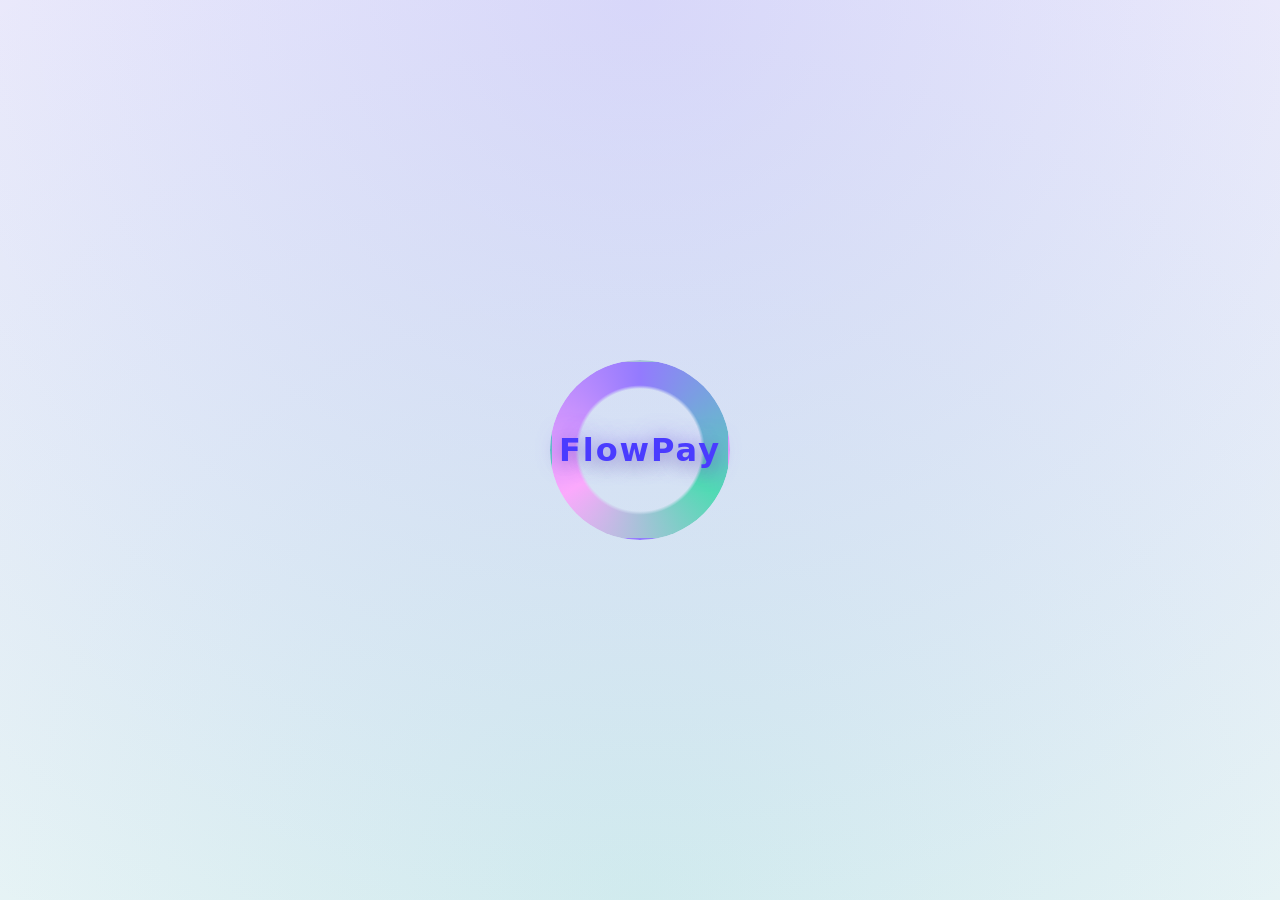
==== FlowPayAPP/index.html @ 6cb15869 "Initial FlowPay app" ====
<!DOCTYPE html>
<html lang="en">
<head>
  <meta charset="UTF-8" />
  <meta http-equiv="X-UA-Compatible" content="IE=edge" />
  <meta name="viewport" content="width=device-width, initial-scale=1.0" />
  <title>FlowPay</title>
  <link rel="stylesheet" href="styles.css" />
</head>
<body>
  <!-- Splash screen -->
  <div id="splash">
    <div class="splash-logo-wrap">
      <div class="splash-orbit"></div>
      <div class="splash-logo-text">FlowPay</div>
    </div>
  </div>

  <!-- Mobile sidebar toggle -->
  <button class="mobile-sidebar-toggle" id="mobile-sidebar-toggle" aria-label="Toggle menu">FP</button>

  <div class="app-container">
    <!-- Sidebar Navigation -->
    <aside class="sidebar">
      <div class="logo">
        <img src="./assets/flowpay-logo-pill.png" alt="FlowPay" class="logo-image">
      </div>
      <nav class="nav-menu">
        <button class="nav-item active" data-section="dashboard">Dashboard</button>
        <button class="nav-item" data-section="history">History</button>
        <button class="nav-item" data-section="plan">Plan</button>
        <button class="nav-item" data-section="settings">Settings</button>
        <button class="nav-item" data-section="savings">Savings</button>
      </nav>
    </aside>

    <!-- Main Content Area -->
    <main class="content">
      <!-- Dashboard Section -->
      <section id="dashboard" class="section active">
        <div class="dashboard-header">
          <div class="today-date" id="current-date"></div>
          <!-- Removed top overall progress bar per updated design -->
        </div>

        <div class="main-salary-card card">
          <div class="salary-info">
            <div class="salary-label">Total salary</div>
            <div class="salary-value" id="total-salary">$0.00</div>
            <!-- Added label for VND conversion in muted color -->
            <div class="salary-vnd" id="total-salary-vnd"></div>
          </div>
          <!-- Controls: plan progress indicator and deposit button -->
          <div class="salary-controls">
            <div class="progress-circle" id="plan-progress-circle">
              <span id="plan-progress-circle-label"></span>
            </div>
            <button class="btn gradient-btn deposit-open" id="open-deposit-modal">
              + Deposit
            </button>
          </div>
        </div>

        <div class="summary-cards">
          <div class="summary-card card" id="base-salary-card">
            <div class="summary-title">Ставка</div>
            <div class="summary-value" id="base-salary-value">$0.00</div>
          </div>
          <div class="summary-card card" id="commission-card">
            <div class="summary-title">Зарплата с %</div>
            <div class="summary-value" id="commission-value">$0.00</div>
          </div>
          <div class="summary-card card" id="active-plan-card">
            <div class="summary-title">Активный план</div>
            <div class="summary-value" id="active-plan-value">—</div>
          </div>
          <div class="summary-card card team-bonus-card" id="team-bonus-card">
            <div class="summary-title">Командный бонус</div>
            <div class="summary-value">
              <span id="team-bonus-value">0%</span>
              <label class="switch">
                <input type="checkbox" id="team-bonus-toggle" />
                <span class="slider"></span>
              </label>
            </div>
          </div>
        </div>

        <div class="dashboard-plans">
          <div class="plan-progress-overview">
            <div class="plan-progress-bar">
              <div class="plan-progress-fill" id="plan-progress-fill"></div>
            </div>
            <div class="plan-progress-text" id="plan-progress-text"></div>
          </div>
          <div class="plan-cards" id="dashboard-plan-cards">
            <!-- Plan cards rendered by JS -->
          </div>
        </div>
      </section>

      <!-- History Section -->
      <section id="history" class="section">
        <h2>История</h2>
        <div class="history-tabs">
          <button class="tab active" data-view="days">По&nbsp;дням</button>
          <button class="tab" data-view="weeks">По&nbsp;неделям</button>
          <button class="tab" data-view="months">По&nbsp;месяцам</button>
        </div>
        <div class="history-content">
          <div class="history-list" id="history-days"></div>
          <div class="history-list hidden" id="history-weeks"></div>
          <div class="history-list hidden" id="history-months"></div>
        </div>
      </section>

      <!-- Plan Section -->
      <section id="plan" class="section">
        <h2>Личный план</h2>
        <div class="plan-detail-progress">
          <div class="plan-progress-container">
            <div class="plan-progress-bar large">
              <div class="plan-progress-fill" id="plan-detail-fill"></div>
            </div>
            <div class="plan-markers" id="plan-markers"></div>
          </div>
          <div class="plan-detail-text" id="plan-detail-text"></div>
        </div>
        <div class="plan-cards" id="detail-plan-cards"></div>
      </section>

      <!-- Settings Section -->
      <section id="settings" class="section">
        <h2>Настройки</h2>
        <h3>Управление планками и процентами</h3>
        <div class="settings-card card">
          <div class="settings-field">
            <label for="base-salary-input">Базовая ставка (USD)</label>
            <input type="number" id="base-salary-input" min="0" step="0.01" />
          </div>
          <div class="settings-plans">
            <div class="settings-column">
              <div class="plan-settings" id="plan1-settings">
                <h4>План 1</h4>
                <label>Сумма до (USD)
                  <input type="number" class="plan-max-input" data-plan="plan1" min="0" />
                </label>
                <label>Процент (%)
                  <input type="number" class="plan-rate-input" data-plan="plan1" min="0" step="0.1" />
                </label>
              </div>
              <div class="plan-settings" id="plan2-settings">
                <h4>План 2</h4>
                <label>Сумма до (USD)
                  <input type="number" class="plan-max-input" data-plan="plan2" min="0" />
                </label>
                <label>Процент (%)
                  <input type="number" class="plan-rate-input" data-plan="plan2" min="0" step="0.1" />
                </label>
              </div>
            </div>
            <div class="settings-column">
              <div class="plan-settings" id="plan3-settings">
                <h4>План 3</h4>
                <label>Сумма до (USD)
                  <input type="number" class="plan-max-input" data-plan="plan3" min="0" />
                </label>
                <label>Процент (%)
                  <input type="number" class="plan-rate-input" data-plan="plan3" min="0" step="0.1" />
                </label>
              </div>
              <div class="plan-settings" id="plan4-settings">
                <h4>План 4+</h4>
                <label>Процент (%)
                  <input type="number" class="plan-rate-input" data-plan="plan4Plus" min="0" step="0.1" />
                </label>
                <p class="note">Применяется при превышении Плана 3</p>
              </div>
            </div>
          </div>
          <button class="btn gradient-btn save-settings-btn" id="save-settings">
            Сохранить настройки
          </button>
        </div>
      </section>

      <!-- Savings Section -->
      <section id="savings" class="section">
        <h2>Savings</h2>
        <div class="savings-header card">
          <div class="savings-header-left">
            <div class="savings-title-main">Savings goals</div>
            <div class="savings-title-sub">Create goals and track your progress in VND</div>
          </div>
          <div class="savings-header-actions">
            <button class="btn gradient-btn" id="open-goal-modal">+ Goal</button>
            <button class="btn gradient-btn" id="open-money-modal">+ Money</button>
          </div>
        </div>
        <div class="savings-goals-list" id="savings-goals-list">
          <!-- Goal cards rendered by JS -->
        </div>
      </section>
    </main>
  </div>

  <!-- Deposit Modal -->
  <div id="deposit-modal-overlay" class="modal-overlay hidden">
    <div class="modal-content card">
      <div class="modal-header">
        <h3>Добавить депозит</h3>
        <button class="close-modal" id="close-deposit-modal" aria-label="Close modal">&times;</button>
      </div>
      <div class="modal-body">
        <label>Дата
          <input type="date" id="deposit-date" />
        </label>
        <label>Количество депозитов
          <input type="number" id="deposit-count" min="1" step="1" />
        </label>
        <label>Сумма депозита (USD)
          <input type="number" id="deposit-amount" min="0" step="0.01" />
        </label>
      </div>
      <div class="modal-actions">
        <button class="btn gradient-btn" id="save-deposit">Сохранить</button>
      </div>
    </div>
  </div>

  <!-- Deposit success toast -->
  <div id="deposit-success-toast" class="deposit-toast hidden">
    <div class="deposit-toast-inner">
      <div class="checkmark-wrapper">
        <svg class="checkmark" viewBox="0 0 52 52">
          <circle class="checkmark-circle" cx="26" cy="26" r="22" fill="none" />
          <path class="checkmark-check" fill="none" d="M16 27 l7 7 l13 -14" />
        </svg>
        <div class="sparkles">
          <span></span><span></span><span></span><span></span>
        </div>
      </div>
      <div class="deposit-toast-text">Депозит внесен</div>
    </div>
  </div>

  <!-- Goal Modal -->
  <div id="goal-modal-overlay" class="modal-overlay hidden">
    <div class="modal-content card">
      <div class="modal-header">
        <h3>Add goal</h3>
        <button class="close-modal" id="close-goal-modal" aria-label="Close modal">&times;</button>
      </div>
      <div class="modal-body">
        <label>Goal name
          <input type="text" id="goal-name-input" />
        </label>
        <label>Target amount (VND)
          <input type="number" id="goal-target-input" min="0" step="1" />
        </label>
        <label id="goal-saved-label" class="hidden">Saved amount (VND)
          <input type="number" id="goal-saved-input" min="0" step="1" />
        </label>
      </div>
      <div class="modal-actions">
        <button class="btn gradient-btn" id="save-goal">Save</button>
      </div>
    </div>
  </div>

  <!-- Money Modal -->
  <div id="money-modal-overlay" class="modal-overlay hidden">
    <div class="modal-content card">
      <div class="modal-header">
        <h3>Add money</h3>
        <button class="close-modal" id="close-money-modal" aria-label="Close modal">&times;</button>
      </div>
      <div class="modal-body">
        <label>Select goal
          <select id="money-goal-select"></select>
        </label>
        <label>Amount (VND)
          <input type="number" id="money-amount-input" min="0" step="1" />
        </label>
      </div>
      <div class="modal-actions">
        <button class="btn gradient-btn" id="save-money">Save</button>
      </div>
    </div>
  </div>

  <script src="app.js"></script>
</body>
</html>
---- FlowPayAPP/styles.css ----
:root {
  --bg-gradient-start: #f5f7fa;
  --bg-gradient-end: #e8ecf2;
  --card-bg: rgba(255, 255, 255, 0.8);
  --card-border: rgba(255, 255, 255, 0.6);
  --card-shadow: 0 8px 24px rgba(15, 23, 42, 0.12);
  --accent-start: #7f56d9;
  --accent-end: #9b72e5;
  --success-start: #5cb85c;
  --success-end: #79d179;
  --text-color: #111827;
  --muted-text: #6b7280;
}

/* Base */

html,
body {
  margin: 0;
  padding: 0;
  height: 100%;
  width: 100%;
  font-family: -apple-system, BlinkMacSystemFont, "SF Pro Text", system-ui,
    -ui-sans-serif, "Segoe UI", Roboto, Oxygen, Ubuntu, Cantarell,
    "Open Sans", "Helvetica Neue", sans-serif;
  background: linear-gradient(135deg, var(--bg-gradient-start), var(--bg-gradient-end));
  color: var(--text-color);
}

/* Splash */

#splash {
  position: fixed;
  inset: 0;
  display: flex;
  align-items: center;
  justify-content: center;
  background:
    radial-gradient(circle at top, rgba(140, 111, 255, 0.22), transparent),
    radial-gradient(circle at bottom, rgba(67, 217, 173, 0.18), transparent),
    #f3f5fb;
  z-index: 9999;
  opacity: 1;
  pointer-events: all;
  transition: opacity 0.9s ease, transform 0.9s ease;
}

#splash.splash-hidden {
  opacity: 0;
  transform: scale(1.02);
  pointer-events: none;
}

.splash-logo-wrap {
  position: relative;
  width: 180px;
  height: 180px;
  display: flex;
  align-items: center;
  justify-content: center;
}

.splash-orbit {
  position: absolute;
  inset: 0;
  border-radius: 999px;
  border: 2px solid transparent;
  background:
    conic-gradient(
      from 0deg,
      rgba(140, 111, 255, 0.9),
      rgba(67, 217, 173, 0.9),
      rgba(255, 163, 253, 0.9),
      rgba(140, 111, 255, 0.9)
    );
  -webkit-mask: radial-gradient(farthest-side, transparent 68%, #000 72%);
  mask: radial-gradient(farthest-side, transparent 68%, #000 72%);
  animation: splash-rotate 2.3s linear infinite;
  filter: blur(0.2px);
}

.splash-logo-text {
  position: relative;
  font-size: 32px;
  font-weight: 700;
  letter-spacing: 0.06em;
  color: #4a3bff;
  text-shadow:
    0 6px 18px rgba(0, 0, 0, 0.18),
    0 0 22px rgba(140, 111, 255, 0.75);
  animation: splash-pop 1.1s ease forwards;
  opacity: 0;
  transform: translateY(8px) scale(0.96);
}

@keyframes splash-rotate {
  0% { transform: rotate(0deg); }
  100% { transform: rotate(360deg); }
}

@keyframes splash-pop {
  0% {
    opacity: 0;
    transform: translateY(10px) scale(0.94);
  }
  60% {
    opacity: 1;
    transform: translateY(0) scale(1.03);
  }
  100% {
    opacity: 1;
    transform: translateY(0) scale(1);
  }
}

/* Layout */

.app-container {
  display: flex;
  min-height: 100vh;
  overflow: hidden;
}

/* Sidebar */

.sidebar {
  width: 220px;
  padding: 24px 16px;
  display: flex;
  flex-direction: column;
  background: var(--card-bg);
  backdrop-filter: blur(14px);
  border-right: 1px solid var(--card-border);
  box-shadow: var(--card-shadow);
}

.logo {
  display: flex;
  align-items: center;
  margin-bottom: 32px;
}

.logo-image {
  height: 40px;
  width: auto;
  object-fit: contain;
}

.logo-badge {
  display: none;
}

.logo-text {
  display: none;
}

.nav-menu {
  display: flex;
  flex-direction: column;
  gap: 8px;
}

.nav-item {
  background: transparent;
  border: none;
  padding: 12px 16px;
  border-radius: 12px;
  text-align: left;
  font-size: 1rem;
  color: var(--text-color);
  cursor: pointer;
  transition: background 0.2s, color 0.2s;
}

.nav-item:hover {
  background: rgba(127, 86, 217, 0.08);
}

.nav-item.active {
  background: linear-gradient(90deg, var(--accent-start), var(--accent-end));
  color: #fff;
}

/* Mobile sidebar toggle */

.mobile-sidebar-toggle {
  display: none;
  position: fixed;
  top: 16px;
  left: 16px;
  z-index: 1100;
  width: 40px;
  height: 40px;
  border-radius: 999px;
  border: none;
  font-weight: 700;
  font-size: 14px;
  letter-spacing: 0.06em;
  background: radial-gradient(circle at top left, #a855f7, #4f46e5);
  color: #ffffff;
  box-shadow: 0 8px 20px rgba(15, 23, 42, 0.25);
  display: flex;
  align-items: center;
  justify-content: center;
  padding: 0;
  cursor: pointer;
  transition: transform 0.3s ease;
}

/* Content */

.content {
  flex: 1;
  padding: 24px 24px 32px;
  box-sizing: border-box;
  overflow-y: auto;
  display: flex;
  flex-direction: column;
  gap: 32px;
}

.section {
  display: none;
  flex-direction: column;
  gap: 24px;
}

.section.active {
  display: flex;
}

h2 {
  margin: 0;
  font-size: 1.6rem;
}

h3 {
  margin: 0;
  font-size: 1.2rem;
  font-weight: 500;
  color: var(--muted-text);
}

/* Card */

.card {
  background: var(--card-bg);
  backdrop-filter: blur(14px);
  border: 1px solid var(--card-border);
  border-radius: 20px;
  box-shadow: var(--card-shadow);
  padding: 20px;
  position: relative;
}

/* Dashboard */

.dashboard-header {
  display: flex;
  justify-content: space-between;
  align-items: center;
  flex-wrap: wrap;
  gap: 16px;
}

.today-date {
  font-size: 1.1rem;
  font-weight: 500;
}

/* Removed .overall-progress styles - the element has been removed from the markup */

.main-salary-card {
  display: flex;
  justify-content: space-between;
  align-items: center;
  gap: 16px;
}

.salary-info {
  display: flex;
  flex-direction: column;
  gap: 4px;
}

.salary-label {
  font-size: 0.9rem;
  color: var(--muted-text);
}

.salary-value {
  font-size: 2rem;
  font-weight: 600;
}

/* Added label below salary for VND conversion */
.salary-vnd {
  font-size: 0.8rem;
  color: var(--muted-text);
}

/* Wrapper for progress circle and deposit button */
.salary-controls {
  display: flex;
  align-items: center;
  gap: 16px;
}

/* Circular plan progress indicator */
.progress-circle {
  position: relative;
  width: 56px;
  height: 56px;
  border-radius: 50%;
  background: rgba(34, 197, 94, 0.15);
  display: flex;
  align-items: center;
  justify-content: center;
  overflow: hidden;
  border: 2px solid #22c55e;
  box-shadow: 0 0 0 1px rgba(34, 197, 94, 0.2);
  transition: background 0.6s ease;
}

/* Inner circle to create a ring effect */
.progress-circle::before {
  content: '';
  position: absolute;
  inset: 6px;
  border-radius: 50%;
  background: var(--card-bg);
  z-index: 1;
}

.progress-circle span {
  position: relative;
  font-size: 0.9rem;
  font-weight: 600;
  color: #16a34a;
  z-index: 2;
  transition: opacity 0.3s ease;
}

/* Buttons */

.btn {
  padding: 10px 20px;
  border: none;
  border-radius: 14px;
  font-size: 0.95rem;
  cursor: pointer;
  transition: background 0.3s ease;
}

.gradient-btn {
  background: linear-gradient(90deg, var(--accent-start), var(--accent-end));
  color: #fff;
  box-shadow: 0 4px 12px rgba(0, 0, 0, 0.1);
}

.gradient-btn:hover {
  filter: brightness(1.05);
}

.gradient-btn.success {
  background: linear-gradient(90deg, var(--success-start), var(--success-end));
}

/* Summary cards */

.summary-cards {
  display: grid;
  grid-template-columns: repeat(auto-fit, minmax(200px, 1fr));
  gap: 16px;
}

.summary-card {
  display: flex;
  flex-direction: column;
  gap: 8px;
  justify-content: space-between;
}

.summary-title {
  font-size: 0.9rem;
  color: var(--muted-text);
}

.summary-value {
  font-size: 1.4rem;
  font-weight: 600;
  display: flex;
  align-items: center;
  gap: 8px;
}

/* Toggle */

.switch {
  position: relative;
  display: inline-block;
  width: 44px;
  height: 22px;
}

.switch input {
  opacity: 0;
  width: 0;
  height: 0;
}

.slider {
  position: absolute;
  inset: 0;
  cursor: pointer;
  background-color: rgba(0, 0, 0, 0.2);
  transition: 0.4s;
  border-radius: 22px;
}

.slider:before {
  content: "";
  position: absolute;
  height: 18px;
  width: 18px;
  left: 2px;
  bottom: 2px;
  background-color: #fff;
  transition: 0.4s;
  border-radius: 50%;
  box-shadow: 0 2px 4px rgba(0, 0, 0, 0.2);
}

.switch input:checked + .slider {
  background-color: var(--accent-start);
}

.switch input:checked + .slider:before {
  transform: translateX(22px);
}

/* Plans */

.dashboard-plans,
.plan-detail-progress {
  display: flex;
  flex-direction: column;
  gap: 16px;
}

.plan-progress-bar {
  width: 100%;
  height: 8px;
  background: rgba(127, 86, 217, 0.15);
  border-radius: 6px;
  overflow: hidden;
}

.plan-progress-bar.large {
  height: 12px;
}

.plan-progress-fill {
  height: 100%;
  width: 0%;
  background: linear-gradient(90deg, var(--accent-start), var(--accent-end));
  border-radius: 6px;
  transition: width 0.4s ease;
}

.plan-progress-text,
.plan-detail-text {
  font-size: 0.9rem;
  color: var(--muted-text);
  margin-top: 4px;
}

.plan-cards {
  display: grid;
  grid-template-columns: repeat(auto-fit, minmax(220px, 1fr));
  gap: 16px;
}

.plan-card {
  padding: 16px;
  display: flex;
  flex-direction: column;
  gap: 8px;
  position: relative;
}

.plan-card.current {
  border: 2px solid var(--accent-start);
}

.plan-card--completed {
  border: 2px solid #22c55e !important;
  box-shadow:
    0 0 0 1px rgba(34, 197, 94, 0.35),
    0 8px 24px rgba(34, 197, 94, 0.2),
    inset 0 0 20px rgba(34, 197, 94, 0.05) !important;
  background:
    radial-gradient(circle at top left, rgba(34, 197, 94, 0.12), transparent 55%),
    radial-gradient(circle at bottom right, rgba(16, 185, 129, 0.08), transparent 55%),
    var(--card-bg) !important;
}

.plan-card.plan-completed {
  border: 2px solid var(--success-start);
  box-shadow:
    0 0 0 1px rgba(34, 197, 94, 0.35),
    0 18px 45px rgba(34, 197, 94, 0.25);
  background:
    radial-gradient(circle at top left, rgba(34, 197, 94, 0.12), transparent 55%),
    radial-gradient(circle at bottom right, rgba(16, 185, 129, 0.12), transparent 55%),
    var(--card-bg);
}

.plan-card-title {
  font-weight: 600;
  font-size: 1rem;
  margin-bottom: 4px;
}

.plan-card-range,
.plan-card-info {
  font-size: 0.85rem;
  color: var(--muted-text);
}

.plan-card-pill {
  position: absolute;
  top: 12px;
  right: 12px;
  background: linear-gradient(90deg, var(--accent-start), var(--accent-end));
  color: #fff;
  font-size: 0.7rem;
  padding: 2px 8px;
  border-radius: 10px;
}

/* History */

.history-tabs {
  display: flex;
  gap: 16px;
  margin-top: 8px;
}

.tab {
  background: transparent;
  border: none;
  padding: 8px 12px;
  border-bottom: 2px solid transparent;
  font-size: 1rem;
  cursor: pointer;
  color: var(--muted-text);
  transition: color 0.2s, border-color 0.2s;
}

.tab.active {
  color: var(--accent-start);
  border-color: var(--accent-start);
}

.history-list {
  display: flex;
  flex-direction: column;
  gap: 12px;
  margin-top: 16px;
}

.history-item {
  display: flex;
  justify-content: space-between;
  align-items: center;
  padding: 14px 20px;
  background: var(--card-bg);
  backdrop-filter: blur(10px);
  border: 1px solid var(--card-border);
  border-radius: 16px;
  box-shadow: var(--card-shadow);
  font-size: 0.9rem;
}

.history-item .delete-btn {
  background: none;
  border: none;
  color: var(--accent-start);
  font-size: 1rem;
  cursor: pointer;
}

.hidden {
  display: none !important;
}

/* Plan markers */

.plan-progress-container {
  position: relative;
}

.plan-markers {
  position: relative;
  height: 12px;
  margin-top: 4px;
}

.plan-markers .marker {
  position: absolute;
  top: 0;
  width: 10px;
  height: 10px;
  background: linear-gradient(90deg, var(--accent-start), var(--accent-end));
  border-radius: 50%;
  transform: translateX(-50%);
  pointer-events: none;
}

/* Savings */

.savings-header {
  display: flex;
  justify-content: space-between;
  align-items: center;
  gap: 16px;
  flex-wrap: wrap;
}

.savings-header-left {
  display: flex;
  flex-direction: column;
  gap: 4px;
}

.savings-title-main {
  font-size: 1.2rem;
  font-weight: 600;
  color: var(--text-color);
}

.savings-title-sub {
  font-size: 0.9rem;
  color: var(--muted-text);
}

.savings-header-actions {
  display: flex;
  gap: 12px;
  flex-wrap: wrap;
}

.savings-goals-list {
  display: flex;
  flex-direction: column;
  gap: 16px;
}

.savings-empty {
  text-align: center;
  padding: 40px 20px;
  color: var(--muted-text);
  font-size: 0.95rem;
}

.goal-card {
  display: flex;
  flex-direction: column;
  gap: 12px;
}

.goal-card-header {
  display: flex;
  justify-content: space-between;
  align-items: flex-start;
  gap: 16px;
}

.goal-card-title {
  display: flex;
  align-items: center;
  gap: 8px;
  flex: 1;
}

.goal-name {
  font-size: 1.1rem;
  font-weight: 600;
  color: var(--text-color);
}

.goal-completed-icon {
  font-size: 1.2rem;
  line-height: 1;
}

.goal-card-top-right {
  display: flex;
  align-items: center;
  gap: 12px;
  flex-shrink: 0;
}

.goal-progress-circle {
  position: relative;
  width: 56px;
  height: 56px;
  border-radius: 50%;
  background: rgba(34, 197, 94, 0.15);
  display: flex;
  align-items: center;
  justify-content: center;
  overflow: hidden;
  border: 2px solid #22c55e;
  box-shadow: 0 0 0 1px rgba(34, 197, 94, 0.2);
  transition: background 0.6s ease;
}

.goal-progress-circle::before {
  content: '';
  position: absolute;
  inset: 6px;
  border-radius: 50%;
  background: var(--card-bg);
  z-index: 1;
}

.goal-progress-circle span {
  position: relative;
  font-size: 0.9rem;
  font-weight: 600;
  color: #16a34a;
  z-index: 2;
  transition: opacity 0.3s ease;
}

.goal-target-amount {
  font-size: 1rem;
  font-weight: 600;
  color: var(--text-color);
  white-space: nowrap;
}

.goal-progress-bar {
  width: 100%;
  height: 8px;
  background: rgba(127, 86, 217, 0.15);
  border-radius: 6px;
  overflow: hidden;
}

.goal-progress-fill {
  height: 100%;
  width: 0%;
  background: linear-gradient(90deg, #22c55e, #16a34a);
  border-radius: 6px;
  transition: width 0.4s ease;
}

.goal-progress-text {
  font-size: 0.9rem;
  color: var(--muted-text);
}

.goal-card--completed {
  border: 2px solid #22c55e !important;
  box-shadow:
    0 0 0 1px rgba(34, 197, 94, 0.35),
    0 8px 24px rgba(34, 197, 94, 0.2),
    inset 0 0 20px rgba(34, 197, 94, 0.05) !important;
  background:
    radial-gradient(circle at top left, rgba(34, 197, 94, 0.12), transparent 55%),
    radial-gradient(circle at bottom right, rgba(16, 185, 129, 0.08), transparent 55%),
    var(--card-bg) !important;
}

/* Settings */

.settings-card {
  display: flex;
  flex-direction: column;
  gap: 24px;
}

.settings-field label,
.settings-plans label {
  display: flex;
  flex-direction: column;
  gap: 6px;
  font-size: 0.9rem;
  color: var(--muted-text);
}

/* Inputs */

input[type="number"],
input[type="date"],
input[type="text"],
select {
  padding: 10px 12px;
  border: 1px solid var(--card-border);
  border-radius: 10px;
  font-size: 0.95rem;
  background: rgba(255, 255, 255, 0.9);
  backdrop-filter: blur(8px);
  transition: border-color 0.2s;
  box-sizing: border-box;
}

input[type="number"]:focus,
input[type="date"]:focus,
input[type="text"]:focus,
select:focus {
  outline: none;
  border-color: var(--accent-start);
}

select {
  width: 100%;
  cursor: pointer;
}

/* ===== MODAL (Deposit) ===== */

.modal-overlay {
  position: fixed;
  inset: 0;
  display: flex;
  justify-content: center;
  align-items: center;
  padding: 16px;
  box-sizing: border-box;
  background: rgba(0, 0, 0, 0.35);
  backdrop-filter: blur(4px);
  z-index: 1000;
}

.modal-overlay.hidden {
  display: none;
}

.modal-content {
  width: 100%;
  max-width: 380px;
  margin: 0 auto;
  box-sizing: border-box;
  background: rgba(255, 255, 255, 0.96);
  border-radius: 24px;
  padding: 22px 20px 18px;
  box-shadow: 0 16px 40px rgba(15, 23, 42, 0.25);
  display: flex;
  flex-direction: column;
  gap: 16px;
}

.modal-header {
  display: flex;
  align-items: center;
  justify-content: space-between;
  gap: 12px;
}

.modal-header h3 {
  margin: 0;
  font-size: 20px;
  font-weight: 600;
  color: var(--text-color);
}

.close-modal {
  background: transparent;
  border: none;
  padding: 0;
  margin: 0;
  font-size: 26px;
  line-height: 1;
  cursor: pointer;
  color: #6b7280;
  display: flex;
  align-items: center;
  justify-content: center;
}

.modal-body {
  display: flex;
  flex-direction: column;
  gap: 12px;
}

.modal-body label {
  font-size: 14px;
  color: var(--muted-text);
  display: flex;
  flex-direction: column;
  gap: 6px;
}

.modal-body input {
  width: 100%;
  padding: 10px 12px;
  border-radius: 12px;
  border: 1px solid rgba(209, 213, 219, 0.9);
  background: #ffffff;
  font-size: 16px;
  box-sizing: border-box;
}

.modal-actions {
  display: flex;
  justify-content: center;
  margin-top: 4px;
}

.modal-actions .btn {
  width: 100%;
  max-width: 260px;
}

/* Toast */

.deposit-toast {
  position: fixed;
  left: 50%;
  bottom: 32px;
  transform: translateX(-50%) translateY(20px);
  z-index: 9000;
  opacity: 0;
  pointer-events: none;
  transition: opacity 0.4s ease, transform 0.4s ease;
}

.deposit-toast.show {
  opacity: 1;
  transform: translateX(-50%) translateY(0);
  pointer-events: auto;
}

.deposit-toast-inner {
  display: flex;
  flex-direction: column;
  align-items: center;
  gap: 8px;
  padding: 14px 18px;
  border-radius: 20px;
  backdrop-filter: blur(18px);
  background:
    radial-gradient(circle at top, rgba(133, 255, 198, 0.16), transparent),
    rgba(9, 15, 30, 0.9);
  border: 1px solid rgba(133, 255, 198, 0.5);
  box-shadow: 0 10px 28px rgba(0, 0, 0, 0.35);
  min-width: 180px;
}

.deposit-toast-text {
  font-size: 13px;
  font-weight: 500;
  color: #e9fff2;
}

.checkmark-wrapper {
  position: relative;
  width: 40px;
  height: 40px;
}

.checkmark {
  width: 40px;
  height: 40px;
}

.checkmark-circle {
  stroke: #3ad977;
  stroke-width: 3;
  stroke-linecap: round;
  stroke-dasharray: 140;
  stroke-dashoffset: 140;
  animation: circle-draw 0.4s ease-out forwards;
}

.checkmark-check {
  stroke: #3ad977;
  stroke-width: 3;
  stroke-linecap: round;
  stroke-linejoin: round;
  stroke-dasharray: 40;
  stroke-dashoffset: 40;
  animation: check-draw 0.35s 0.25s ease-out forwards;
}

@keyframes circle-draw {
  to { stroke-dashoffset: 0; }
}

@keyframes check-draw {
  to { stroke-dashoffset: 0; }
}

.sparkles {
  position: absolute;
  inset: -4px;
  pointer-events: none;
}

.sparkles span {
  position: absolute;
  width: 4px;
  height: 4px;
  border-radius: 999px;
  background: rgba(133, 255, 198, 0.95);
  opacity: 0;
  animation: sparkle 0.5s ease-out forwards;
}

.sparkles span:nth-child(1) { top: 2px; left: 50%; transform: translateX(-50%); }
.sparkles span:nth-child(2) { right: 4px; top: 14px; }
.sparkles span:nth-child(3) { bottom: 4px; left: 14px; }
.sparkles span:nth-child(4) { left: 2px; top: 18px; }

@keyframes sparkle {
  0% { opacity: 0; transform: scale(0.4); }
  40% { opacity: 1; transform: scale(1); }
  100% { opacity: 0; transform: scale(1.8); }
}

.deposit-toast.hidden {
  display: none;
}

/* Responsive */

@media (max-width: 900px) {
  html,
  body {
    overflow-x: hidden;
  }

  .app-container {
    padding-top: 12px;
  }

  .sidebar {
    position: fixed;
    top: 0;
    left: 0;
    bottom: 0;
    width: 220px;
    padding: 24px 16px;
    transform: translateX(-110%);
    transition: transform 0.3s ease, box-shadow 0.3s ease;
    z-index: 1050;
    box-shadow: none;
  }

  .logo-image {
    height: 36px;
  }

  .sidebar.sidebar-open {
    transform: translateX(0);
    box-shadow: 12px 0 32px rgba(15, 23, 42, 0.22);
  }

  body.sidebar-open .mobile-sidebar-toggle {
    transform: translateX(220px);
  }

  .content {
    padding: 16px 20px 24px;
    gap: 24px;
  }

  .main-salary-card {
    flex-direction: column;
    align-items: flex-start;
  }

  .mobile-sidebar-toggle {
    display: flex;
  }

  .modal-overlay {
    padding: 0 16px;
  }

  .modal-content {
    max-width: 380px;
    width: 100%;
    padding: 18px 18px 16px;
    border-radius: 20px;
    gap: 12px;
  }

  .modal-header h3 {
    font-size: 18px;
  }

  .modal-body label {
    font-size: 13px;
  }

  .modal-body input {
    font-size: 15px;
    padding: 9px 10px;
  }

  .modal-actions .btn {
    max-width: 230px;
  }
}
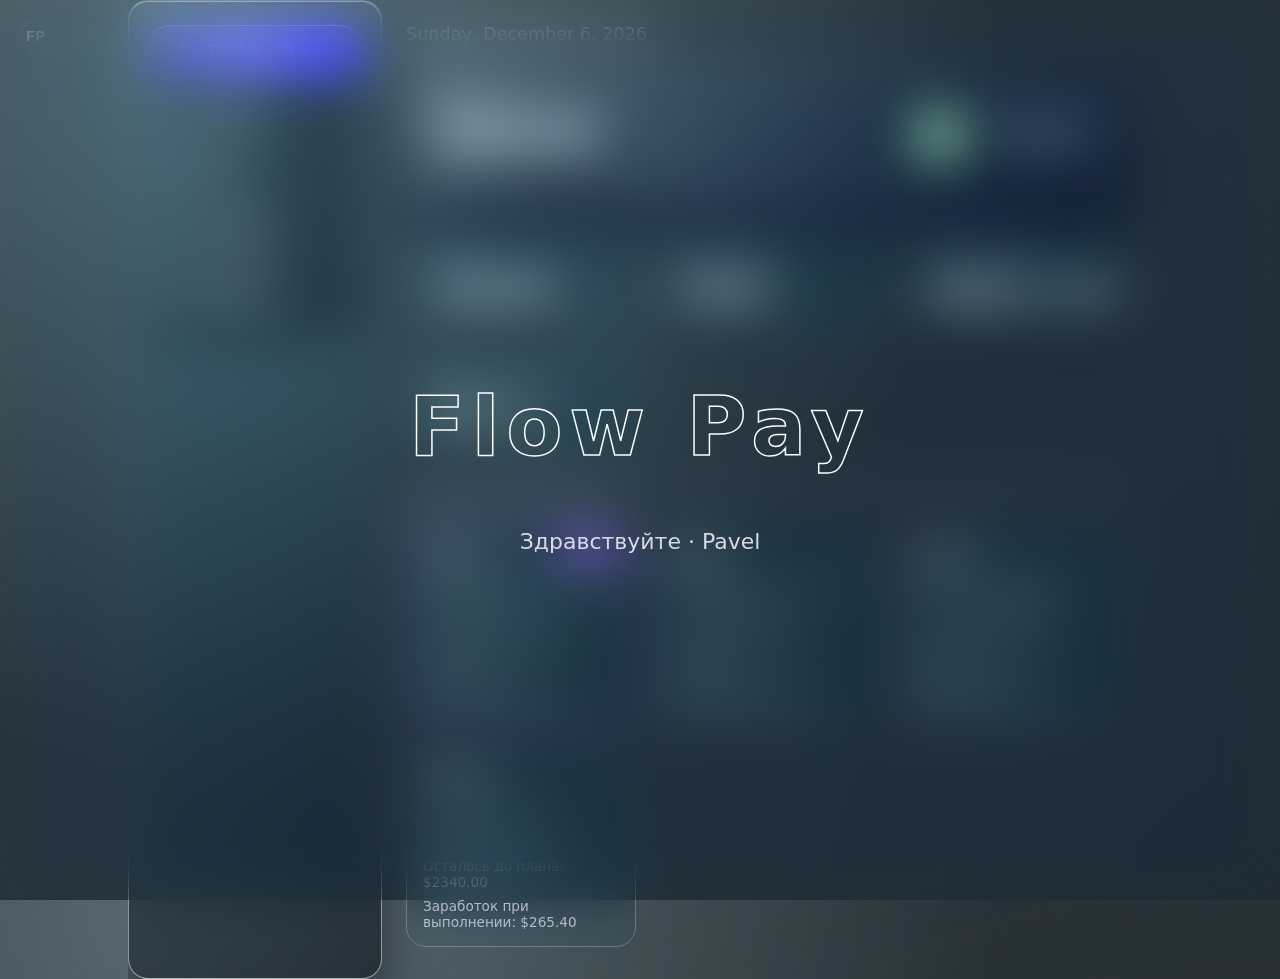
==== commit 8a4fe48e: "Add files via upload" ====
--- a/FlowPayAPP/index.html
+++ b/FlowPayAPP/index.html
@@ -3,16 +3,17 @@
 <head>
   <meta charset="UTF-8" />
   <meta http-equiv="X-UA-Compatible" content="IE=edge" />
-  <meta name="viewport" content="width=device-width, initial-scale=1.0" />
+  <meta name="viewport" content="width=device-width, initial-scale=1, maximum-scale=1, viewport-fit=cover" />
   <title>FlowPay</title>
   <link rel="stylesheet" href="styles.css" />
 </head>
 <body>
-  <!-- Splash screen -->
-  <div id="splash">
-    <div class="splash-logo-wrap">
-      <div class="splash-orbit"></div>
-      <div class="splash-logo-text">FlowPay</div>
+  <div id="app-root">
+  <!-- Splash overlay: single, transparent glass logo (no duplicates) -->
+  <div id="splash" aria-hidden="true">
+    <div class="splash-logo">
+      <h1 class="splash-logo-text">Flow Pay</h1>
+      <p class="splash-greeting">Здравствуйте · Pavel</p>
     </div>
   </div>
 
@@ -22,15 +23,53 @@
   <div class="app-container">
     <!-- Sidebar Navigation -->
     <aside class="sidebar">
-      <div class="logo">
-        <img src="./assets/flowpay-logo-pill.png" alt="FlowPay" class="logo-image">
-      </div>
       <nav class="nav-menu">
-        <button class="nav-item active" data-section="dashboard">Dashboard</button>
-        <button class="nav-item" data-section="history">History</button>
-        <button class="nav-item" data-section="plan">Plan</button>
-        <button class="nav-item" data-section="settings">Settings</button>
-        <button class="nav-item" data-section="savings">Savings</button>
+        <button class="nav-item glass-nav glass-nav--active active" data-section="dashboard">
+          <span class="sidebar-icon" aria-hidden="true">
+            <svg viewBox="0 0 24 24" class="sidebar-icon-svg" fill="none" xmlns="http://www.w3.org/2000/svg">
+              <path d="M3 11.5L12 4l9 7.5V20a1 1 0 0 1-1 1h-5v-5H9v5H4a1 1 0 0 1-1-1v-8.5z" stroke="currentColor" stroke-width="1.6" stroke-linecap="round" stroke-linejoin="round"/>
+            </svg>
+          </span>
+          <span class="sidebar-label">Dashboard</span>
+        </button>
+        <button class="nav-item glass-nav" data-section="history">
+          <span class="sidebar-icon" aria-hidden="true">
+            <svg viewBox="0 0 24 24" class="sidebar-icon-svg" fill="none" xmlns="http://www.w3.org/2000/svg">
+              <circle cx="12" cy="12" r="8" stroke="currentColor" stroke-width="1.6"/>
+              <path d="M12 8v4l3 2" stroke="currentColor" stroke-width="1.6" stroke-linecap="round" stroke-linejoin="round"/>
+            </svg>
+          </span>
+          <span class="sidebar-label">History</span>
+        </button>
+        <button class="nav-item glass-nav" data-section="plan">
+          <span class="sidebar-icon" aria-hidden="true">
+            <svg viewBox="0 0 24 24" class="sidebar-icon-svg" fill="none" xmlns="http://www.w3.org/2000/svg">
+              <circle cx="12" cy="12" r="7" stroke="currentColor" stroke-width="1.6"/>
+              <circle cx="12" cy="12" r="3" stroke="currentColor" stroke-width="1.6"/>
+              <path d="M12 3v2M12 19v2M3 12h2M19 12h2" stroke="currentColor" stroke-width="1.4" stroke-linecap="round"/>
+            </svg>
+          </span>
+          <span class="sidebar-label">Plan</span>
+        </button>
+        <button class="nav-item glass-nav" data-section="settings">
+          <span class="sidebar-icon" aria-hidden="true">
+            <svg viewBox="0 0 24 24" class="sidebar-icon-svg" fill="none" xmlns="http://www.w3.org/2000/svg">
+              <circle cx="12" cy="12" r="3" stroke="currentColor" stroke-width="1.6"/>
+              <path d="M19.4 15a1.7 1.7 0 0 0 .33 1.9l.1.1-1.6 2.7-1.8-.3a6.5 6.5 0 0 1-1.7 1l-.3 1.8h-3l-.3-1.8a6.5 6.5 0 0 1-1.7-1l-1.8.3-1.5-2.6 1.6-1A6.5 6.5 0 0 1 5 12c0-.7.1-1.4.3-2l-1.6-1L5.2 5.7l1.8.3c.4-.3.8-.6 1.2-.9L8.5 3h3l.3 1.8c.6.2 1.2.6 1.7 1l1.8-.3L18 6.8l-1.6 1c.2.6.3 1.3.3 2 0 .7-.1 1.4-.3 2l1.6 1z" stroke="currentColor" stroke-width="1.3" stroke-linecap="round" stroke-linejoin="round"/>
+            </svg>
+          </span>
+          <span class="sidebar-label">Settings</span>
+        </button>
+        <button class="nav-item glass-nav" data-section="savings">
+          <span class="sidebar-icon" aria-hidden="true">
+            <svg viewBox="0 0 24 24" class="sidebar-icon-svg" fill="none" xmlns="http://www.w3.org/2000/svg">
+              <path d="M5 10c1-3 3.5-4.5 7-4.5 3.2 0 5.7 1.6 6.4 4.1L20.5 12h1.5v3h-2l-.7 2.2a1 1 0 0 1-.95.8H7.5A2.5 2.5 0 0 1 5 15.5V10z" stroke="currentColor" stroke-width="1.6" stroke-linecap="round" stroke-linejoin="round"/>
+              <circle cx="15" cy="11" r="0.8" fill="currentColor" />
+              <path d="M9 7.5a1.6 1.6 0 0 1 1.6-1.6" stroke="currentColor" stroke-width="1.4" stroke-linecap="round"/>
+            </svg>
+          </span>
+          <span class="sidebar-label">Savings</span>
+        </button>
       </nav>
     </aside>
 
@@ -43,10 +82,12 @@
           <!-- Removed top overall progress bar per updated design -->
         </div>
 
-        <div class="main-salary-card card">
+        <div class="main-salary-card card glass-panel">
           <div class="salary-info">
             <div class="salary-label">Total salary</div>
-            <div class="salary-value" id="total-salary">$0.00</div>
+            <div class="salary-value">
+              <span class="stat-chip" id="total-salary">$0.00</span>
+            </div>
             <!-- Added label for VND conversion in muted color -->
             <div class="salary-vnd" id="total-salary-vnd"></div>
           </div>
@@ -55,29 +96,35 @@
             <div class="progress-circle" id="plan-progress-circle">
               <span id="plan-progress-circle-label"></span>
             </div>
-            <button class="btn gradient-btn deposit-open" id="open-deposit-modal">
+            <button class="btn gradient-btn glass-button deposit-open" id="open-deposit-modal">
               + Deposit
             </button>
           </div>
         </div>
 
         <div class="summary-cards">
-          <div class="summary-card card" id="base-salary-card">
+          <div class="summary-card card glass-panel-soft" id="base-salary-card">
             <div class="summary-title">Ставка</div>
-            <div class="summary-value" id="base-salary-value">$0.00</div>
-          </div>
-          <div class="summary-card card" id="commission-card">
+            <div class="summary-value">
+              <span class="stat-chip" id="base-salary-value">$0.00</span>
+            </div>
+          </div>
+          <div class="summary-card card glass-panel-soft" id="commission-card">
             <div class="summary-title">Зарплата с %</div>
-            <div class="summary-value" id="commission-value">$0.00</div>
-          </div>
-          <div class="summary-card card" id="active-plan-card">
+            <div class="summary-value">
+              <span class="stat-chip" id="commission-value">$0.00</span>
+            </div>
+          </div>
+          <div class="summary-card card glass-panel-soft" id="active-plan-card">
             <div class="summary-title">Активный план</div>
-            <div class="summary-value" id="active-plan-value">—</div>
-          </div>
-          <div class="summary-card card team-bonus-card" id="team-bonus-card">
+            <div class="summary-value">
+              <span class="stat-chip" id="active-plan-value">—</span>
+            </div>
+          </div>
+          <div class="summary-card card glass-panel-soft team-bonus-card" id="team-bonus-card">
             <div class="summary-title">Командный бонус</div>
             <div class="summary-value">
-              <span id="team-bonus-value">0%</span>
+              <span class="stat-chip" id="team-bonus-value">0%</span>
               <label class="switch">
                 <input type="checkbox" id="team-bonus-toggle" />
                 <span class="slider"></span>
@@ -97,6 +144,8 @@
             <!-- Plan cards rendered by JS -->
           </div>
         </div>
+
+        <div class="dashboard-goals" id="dashboard-goals"></div>
       </section>
 
       <!-- History Section -->
@@ -178,7 +227,7 @@
               </div>
             </div>
           </div>
-          <button class="btn gradient-btn save-settings-btn" id="save-settings">
+          <button class="btn gradient-btn glass-button save-settings-btn" id="save-settings">
             Сохранить настройки
           </button>
         </div>
@@ -193,8 +242,12 @@
             <div class="savings-title-sub">Create goals and track your progress in VND</div>
           </div>
           <div class="savings-header-actions">
-            <button class="btn gradient-btn" id="open-goal-modal">+ Goal</button>
-            <button class="btn gradient-btn" id="open-money-modal">+ Money</button>
+              <button id="completedGoalsButton" class="header-action-btn completed-goals-btn btn gradient-btn glass-button">
+                Completed goals
+                <span id="completedGoalsCount" class="completed-count-badge">0</span>
+              </button>
+              <button class="btn gradient-btn glass-button" id="open-goal-modal">+ Goal</button>
+              <button class="btn gradient-btn glass-button" id="open-money-modal">+ Money</button>
           </div>
         </div>
         <div class="savings-goals-list" id="savings-goals-list">
@@ -223,7 +276,22 @@
         </label>
       </div>
       <div class="modal-actions">
-        <button class="btn gradient-btn" id="save-deposit">Сохранить</button>
+        <button class="btn gradient-btn glass-button" id="save-deposit">Сохранить</button>
+      </div>
+    </div>
+  </div>
+
+  <!-- Completed Goals Modal -->
+  <div id="completedGoalsModal" class="modal-overlay hidden">
+    <div class="modal-content card completed-goals-modal">
+      <div class="modal-header">
+        <h3>Completed goals</h3>
+        <button class="close-modal" data-close-completed-goals aria-label="Close">&times;</button>
+      </div>
+      <div class="modal-body">
+        <div id="completedGoalsList" class="completed-goals-list">
+          <!-- Filled dynamically from JS -->
+        </div>
       </div>
     </div>
   </div>
@@ -263,7 +331,7 @@
         </label>
       </div>
       <div class="modal-actions">
-        <button class="btn gradient-btn" id="save-goal">Save</button>
+        <button class="btn gradient-btn glass-button" id="save-goal">Save</button>
       </div>
     </div>
   </div>
@@ -284,11 +352,13 @@
         </label>
       </div>
       <div class="modal-actions">
-        <button class="btn gradient-btn" id="save-money">Save</button>
-      </div>
-    </div>
-  </div>
-
+        <button class="btn gradient-btn glass-button" id="save-money">Save</button>
+      </div>
+    </div>
+  </div>
+
+</div>
+  <script src="https://telegram.org/js/telegram-web-app.js"></script>
   <script src="app.js"></script>
 </body>
 </html>
--- a/FlowPayAPP/styles.css
+++ b/FlowPayAPP/styles.css
@@ -12,6 +12,50 @@
   --muted-text: #6b7280;
 }
 
+/* App root container for Telegram WebApp viewport handling */
+#app-root {
+  max-width: 1024px;
+  margin: 0 auto;
+  min-height: 100vh;
+}
+
+/* Minimal theme hook for Telegram colors */
+:root.tg-theme-active {
+  /* intentionally minimal: app still controls colors */
+}
+
+@media (max-width: 768px) {
+  /* Reduce side paddings and make cards comfortable on small screens */
+  .content {
+    padding: 12px 12px 20px;
+  }
+
+  .sidebar {
+    max-width: 72px;
+    padding: 12px;
+  }
+
+  .card,
+  .plan-card,
+  .savings-goal-card {
+    border-radius: 18px;
+    margin-bottom: 10px;
+  }
+
+  h1, .page-title {
+    font-size: 22px;
+  }
+
+  .stat-value-large {
+    font-size: 26px;
+  }
+
+  /* Ensure no horizontal scroll within Telegram webview */
+  body {
+    overflow-x: hidden;
+  }
+}
+
 /* Base */
 
 html,
@@ -23,8 +67,12 @@
   font-family: -apple-system, BlinkMacSystemFont, "SF Pro Text", system-ui,
     -ui-sans-serif, "Segoe UI", Roboto, Oxygen, Ubuntu, Cantarell,
     "Open Sans", "Helvetica Neue", sans-serif;
-  background: linear-gradient(135deg, var(--bg-gradient-start), var(--bg-gradient-end));
-  color: var(--text-color);
+  /* Keep the main dark/teal dashboard background (only global background) */
+  background:
+    radial-gradient(circle at 18% 0%, rgba(185, 214, 221, 0.35), transparent 55%),
+    radial-gradient(circle at 100% 100%, rgba(23, 32, 38, 0.85), #2b363c);
+  background-color: #5d6d74;
+  color: #f5f7fa;
 }
 
 /* Splash */
@@ -36,63 +84,15 @@
   align-items: center;
   justify-content: center;
   background:
-    radial-gradient(circle at top, rgba(140, 111, 255, 0.22), transparent),
-    radial-gradient(circle at bottom, rgba(67, 217, 173, 0.18), transparent),
-    #f3f5fb;
+    radial-gradient(circle at top, rgba(23,32,38,0.28), transparent),
+    radial-gradient(circle at bottom, rgba(23,32,38,0.20), transparent),
+    #172026;
   z-index: 9999;
   opacity: 1;
   pointer-events: all;
   transition: opacity 0.9s ease, transform 0.9s ease;
 }
 
-#splash.splash-hidden {
-  opacity: 0;
-  transform: scale(1.02);
-  pointer-events: none;
-}
-
-.splash-logo-wrap {
-  position: relative;
-  width: 180px;
-  height: 180px;
-  display: flex;
-  align-items: center;
-  justify-content: center;
-}
-
-.splash-orbit {
-  position: absolute;
-  inset: 0;
-  border-radius: 999px;
-  border: 2px solid transparent;
-  background:
-    conic-gradient(
-      from 0deg,
-      rgba(140, 111, 255, 0.9),
-      rgba(67, 217, 173, 0.9),
-      rgba(255, 163, 253, 0.9),
-      rgba(140, 111, 255, 0.9)
-    );
-  -webkit-mask: radial-gradient(farthest-side, transparent 68%, #000 72%);
-  mask: radial-gradient(farthest-side, transparent 68%, #000 72%);
-  animation: splash-rotate 2.3s linear infinite;
-  filter: blur(0.2px);
-}
-
-.splash-logo-text {
-  position: relative;
-  font-size: 32px;
-  font-weight: 700;
-  letter-spacing: 0.06em;
-  color: #4a3bff;
-  text-shadow:
-    0 6px 18px rgba(0, 0, 0, 0.18),
-    0 0 22px rgba(140, 111, 255, 0.75);
-  animation: splash-pop 1.1s ease forwards;
-  opacity: 0;
-  transform: translateY(8px) scale(0.96);
-}
-
 @keyframes splash-rotate {
   0% { transform: rotate(0deg); }
   100% { transform: rotate(360deg); }
@@ -113,7 +113,95 @@
   }
 }
 
+/* Splash overlay: single transparent glass over the app background */
+#splash {
+  position: fixed;
+  inset: 0;
+  z-index: 9999;
+  display: flex;
+  align-items: center;
+  justify-content: center;
+
+  /* transparent glass over the existing app */
+  background: transparent;
+  backdrop-filter: blur(26px) saturate(160%);
+  -webkit-backdrop-filter: blur(26px) saturate(160%);
+
+  opacity: 1;
+  pointer-events: auto;
+  transition: opacity 0.6s ease;
+}
+
+.splash-logo {
+  text-align: center;
+  pointer-events: none;
+}
+
+.splash-logo-text {
+  font-family: 'SF Pro Display', system-ui, -apple-system, BlinkMacSystemFont, sans-serif;
+  font-size: 82px;
+  font-weight: 800;
+  letter-spacing: 0.08em;
+  color: transparent;
+  -webkit-text-stroke: 1.5px #ffffff;
+
+  opacity: 0;
+  transform: scale(0.7);
+  animation: splashLogoIn 3.2s ease-out forwards;
+}
+
+.splash-greeting {
+  margin-top: 12px;
+  font-family: 'SF Pro Display', system-ui, -apple-system, BlinkMacSystemFont, sans-serif;
+  font-size: 22px;
+  color: rgba(245, 247, 250, 0.85);
+  opacity: 0;
+  transform: translateY(6px);
+  animation: splashGreetingIn 1.8s ease-out forwards;
+  animation-delay: 1.2s;
+}
+
+@keyframes splashLogoIn {
+  0% {
+    opacity: 0;
+    transform: scale(0.7);
+  }
+  40% {
+    opacity: 1;
+    transform: scale(1.05);
+  }
+  100% {
+    opacity: 1;
+    transform: scale(1.0);
+  }
+}
+
+@keyframes splashGreetingIn {
+  0% {
+    opacity: 0;
+    transform: translateY(6px);
+  }
+  100% {
+    opacity: 1;
+    transform: translateY(0);
+  }
+}
+
+/* state after hiding */
+#splash.splash-hidden {
+  opacity: 0;
+  pointer-events: none;
+}
+
+/* Make sure overlay doesn't interfere with accessibility focus outlines */
+/* legacy rule removed (logo-overlay no longer used) */
+
 /* Layout */
+.main-content,
+.dashboard-wrapper,
+.app-root {
+  background: transparent;
+}
 
 .app-container {
   display: flex;
@@ -128,16 +216,20 @@
   padding: 24px 16px;
   display: flex;
   flex-direction: column;
-  background: var(--card-bg);
-  backdrop-filter: blur(14px);
-  border-right: 1px solid var(--card-border);
-  box-shadow: var(--card-shadow);
+  background:
+    linear-gradient(145deg, rgba(185, 214, 221, 0.18), rgba(23, 32, 38, 0.75));
+  border-radius: 20px;
+  border: 1px solid rgba(245, 247, 250, 0.5);
+  box-shadow:
+    0 24px 50px rgba(23, 32, 38, 0.75),
+    inset 0 1px 0 rgba(245, 247, 250, 0.75);
+  backdrop-filter: blur(30px) saturate(160%);
+  -webkit-backdrop-filter: blur(30px) saturate(160%);
+  color: #f5f7fa;
 }
 
 .logo {
-  display: flex;
-  align-items: center;
-  margin-bottom: 32px;
+  display: none; /* logo removed per design */
 }
 
 .logo-image {
@@ -160,25 +252,92 @@
   gap: 8px;
 }
 
-.nav-item {
-  background: transparent;
+.nav-item,
+.nav-item.glass-nav {
+  display: flex;
+  align-items: center;
+  justify-content: flex-start;
+  padding: 12px 24px;
+  border-radius: 999px;
+  background:
+    linear-gradient(145deg, rgba(185, 214, 221, 0.12), rgba(23, 32, 38, 0.75));
+  box-shadow:
+    0 18px 35px rgba(23, 32, 38, 0.6),
+    inset 0 1px 0 rgba(245, 247, 250, 0.75);
+  backdrop-filter: blur(24px) saturate(160%);
+  -webkit-backdrop-filter: blur(24px) saturate(160%);
+  color: #f5f7fa;
+  font-weight: 600;
+  letter-spacing: 0.01em;
+  cursor: pointer;
+  transition: transform 0.2s ease, box-shadow 0.2s ease;
   border: none;
-  padding: 12px 16px;
-  border-radius: 12px;
   text-align: left;
   font-size: 1rem;
-  color: var(--text-color);
-  cursor: pointer;
-  transition: background 0.2s, color 0.2s;
-}
-
-.nav-item:hover {
-  background: rgba(127, 86, 217, 0.08);
-}
-
-.nav-item.active {
-  background: linear-gradient(90deg, var(--accent-start), var(--accent-end));
-  color: #fff;
+}
+
+.nav-item:hover,
+.nav-item.glass-nav:hover {
+  transform: translateY(-2px);
+  box-shadow:
+    0 22px 40px rgba(23, 32, 38, 0.7),
+    inset 0 1px 0 rgba(245, 247, 250, 0.75);
+}
+
+.nav-item:active,
+.nav-item.glass-nav:active {
+  transform: translateY(1px);
+  box-shadow:
+    0 14px 28px rgba(23, 32, 38, 0.6),
+    inset 0 1px 0 rgba(245, 247, 250, 0.7);
+}
+
+/* Active sidebar item */
+.nav-item.active,
+.nav-item.glass-nav.active,
+.nav-item.glass-nav--active {
+  background:
+    linear-gradient(145deg, rgba(185, 214, 221, 0.18), rgba(23, 32, 38, 0.85));
+  box-shadow:
+    0 18px 35px rgba(23, 32, 38, 0.7),
+    inset 0 1px 0 rgba(245, 247, 250, 0.75);
+  color: #f5f7fa;
+}
+
+/* Sidebar icon + label helpers */
+.sidebar-icon {
+  display: inline-flex;
+  align-items: center;
+  justify-content: center;
+  width: 28px;
+  height: 28px;
+}
+
+.sidebar-icon-svg {
+  width: 18px;
+  height: 18px;
+  display: block;
+}
+
+.sidebar-label {
+  margin-left: 12px;
+  white-space: nowrap;
+  font-weight: 600;
+}
+
+.nav-item.glass-nav--active,
+.nav-item.glass-nav.active {
+  background:
+    linear-gradient(145deg, rgba(129, 140, 248, 0.45), rgba(79, 70, 229, 0.9));
+  border-color: rgba(191, 219, 254, 0.9);
+  color: #f9fafb;
+}
+
+/* Active icon treatment when compact */
+.nav-item.active .sidebar-icon,
+.nav-item.glass-nav.active .sidebar-icon {
+  background: linear-gradient(145deg, rgba(185,214,221,0.06), rgba(23,32,38,0.35));
+  box-shadow: inset 0 1px 0 rgba(255,255,255,0.06), 0 8px 18px rgba(15,23,42,0.45);
 }
 
 /* Mobile sidebar toggle */
@@ -196,7 +355,7 @@
   font-weight: 700;
   font-size: 14px;
   letter-spacing: 0.06em;
-  background: radial-gradient(circle at top left, #a855f7, #4f46e5);
+  background: radial-gradient(circle at top left, rgba(185,214,221,0.08), rgba(23,32,38,0.12));
   color: #ffffff;
   box-shadow: 0 8px 20px rgba(15, 23, 42, 0.25);
   display: flex;
@@ -205,6 +364,31 @@
   padding: 0;
   cursor: pointer;
   transition: transform 0.3s ease;
+}
+
+/* Completed goals button + badge */
+.completed-goals-btn {
+  display: inline-flex;
+  align-items: center;
+  gap: 8px;
+}
+
+.completed-count-badge {
+  min-width: 22px;
+  height: 22px;
+  padding: 0 6px;
+  border-radius: 999px;
+  border: 1px solid rgba(255, 255, 255, 0.9);
+  display: inline-flex;
+  align-items: center;
+  justify-content: center;
+  font-size: 12px;
+  font-weight: 600;
+  color: #22c55e;
+  background: rgba(34, 197, 94, 0.12);
+  box-shadow:
+    0 0 0 1px rgba(255, 255, 255, 0.4),
+    0 8px 18px rgba(15, 23, 42, 0.6);
 }
 
 /* Content */
@@ -244,13 +428,50 @@
 /* Card */
 
 .card {
-  background: var(--card-bg);
-  backdrop-filter: blur(14px);
-  border: 1px solid var(--card-border);
-  border-radius: 20px;
-  box-shadow: var(--card-shadow);
+  /* Keep layout properties, let glass classes handle visual */
   padding: 20px;
   position: relative;
+}
+
+/* Completed goals modal list styling */
+.completed-goals-modal {
+  max-width: 640px;
+}
+
+.completed-goals-list {
+  display: flex;
+  flex-direction: column;
+  gap: 12px;
+  margin-top: 8px;
+}
+
+.completed-goal-item {
+  padding: 10px 14px;
+  border-radius: 12px;
+  background:
+    linear-gradient(135deg, rgba(15, 23, 42, 0.75), rgba(15, 23, 42, 0.55));
+  border: 1px solid rgba(255, 255, 255, 0.18);
+  color: #f5f7fa;
+  font-size: 14px;
+  display: flex;
+  justify-content: space-between;
+  align-items: center;
+  backdrop-filter: blur(12px) saturate(160%);
+  -webkit-backdrop-filter: blur(12px) saturate(160%);
+}
+
+.completed-goal-item-title {
+  font-weight: 600;
+}
+
+.completed-goal-item-meta {
+  font-size: 13px;
+  opacity: 0.85;
+}
+
+.card.glass-panel,
+.card.glass-panel-soft {
+  /* Glass styles override background/border/shadow */
 }
 
 /* Dashboard */
@@ -285,7 +506,7 @@
 
 .salary-label {
   font-size: 0.9rem;
-  color: var(--muted-text);
+  color: rgba(229, 236, 245, 0.7);
 }
 
 .salary-value {
@@ -296,7 +517,7 @@
 /* Added label below salary for VND conversion */
 .salary-vnd {
   font-size: 0.8rem;
-  color: var(--muted-text);
+  color: rgba(229, 236, 245, 0.7);
 }
 
 /* Wrapper for progress circle and deposit button */
@@ -353,17 +574,176 @@
 }
 
 .gradient-btn {
-  background: linear-gradient(90deg, var(--accent-start), var(--accent-end));
-  color: #fff;
-  box-shadow: 0 4px 12px rgba(0, 0, 0, 0.1);
+  /* Glass button styles override the old gradient */
+  background: transparent;
+  border: none;
+  box-shadow: none;
 }
 
 .gradient-btn:hover {
-  filter: brightness(1.05);
+  filter: none;
 }
 
 .gradient-btn.success {
   background: linear-gradient(90deg, var(--success-start), var(--success-end));
+}
+
+/* Glass button styles - reference palette */
+.glass-button {
+  display: inline-flex;
+  align-items: center;
+  justify-content: center;
+  padding: 10px 26px;
+  border-radius: 999px;
+  border: 1px solid rgba(245, 247, 250, 0.75);
+  background:
+    linear-gradient(140deg,
+      rgba(185, 214, 221, 0.16),
+      rgba(123, 145, 153, 0.10));
+  box-shadow:
+    0 20px 40px rgba(23, 32, 38, 0.85),
+    0 0 0 1px rgba(23, 32, 38, 0.95),
+    inset 0 1px 0 rgba(245, 247, 250, 0.80);
+  backdrop-filter: blur(26px) saturate(170%);
+  -webkit-backdrop-filter: blur(26px) saturate(170%);
+  color: #f5f7fa;
+  font-weight: 500;
+  letter-spacing: 0.02em;
+  white-space: nowrap;
+  cursor: pointer;
+  transition:
+    transform 0.16s ease,
+    box-shadow 0.16s ease,
+    background 0.16s ease,
+    border-color 0.16s ease;
+}
+
+.glass-button:hover {
+  transform: translateY(-1px);
+  background:
+    linear-gradient(140deg,
+      rgba(185, 214, 221, 0.24),
+      rgba(123, 145, 153, 0.16));
+  box-shadow:
+    0 24px 48px rgba(23, 32, 38, 0.9),
+    0 0 0 1px rgba(185, 214, 221, 0.85),
+    inset 0 1px 0 rgba(245, 247, 250, 0.90);
+}
+
+.glass-button:active {
+  transform: translateY(1px);
+  background:
+    linear-gradient(140deg,
+      rgba(123, 145, 153, 0.22),
+      rgba(23, 32, 38, 0.96));
+  box-shadow:
+    0 14px 28px rgba(23, 32, 38, 0.9),
+    0 0 0 1px rgba(185, 214, 221, 0.9),
+    inset 0 2px 4px rgba(23, 32, 38, 0.95);
+}
+
+/* Circular icon-style button - reference palette */
+.glass-icon-button {
+  display: inline-flex;
+  align-items: center;
+  justify-content: center;
+  width: 44px;
+  height: 44px;
+  border-radius: 999px;
+  border: 1px solid rgba(245, 247, 250, 0.78);
+  background:
+    radial-gradient(circle at 30% 10%,
+      rgba(185, 214, 221, 0.22),
+      rgba(123, 145, 153, 0.10));
+  box-shadow:
+    0 18px 36px rgba(23, 32, 38, 0.9),
+    0 0 0 1px rgba(23, 32, 38, 0.95),
+    inset 0 1px 0 rgba(245, 247, 250, 0.85);
+  backdrop-filter: blur(26px) saturate(180%);
+  -webkit-backdrop-filter: blur(26px) saturate(180%);
+  color: #f5f7fa;
+  cursor: pointer;
+  transition:
+    transform 0.16s ease,
+    box-shadow 0.16s ease,
+    background 0.16s ease,
+    border-color 0.16s ease;
+}
+
+.glass-icon-button:hover {
+  transform: translateY(-1px);
+  box-shadow:
+    0 22px 44px rgba(23, 32, 38, 0.95),
+    0 0 0 1px rgba(185, 214, 221, 0.9),
+    inset 0 1px 0 rgba(245, 247, 250, 0.92);
+}
+
+.glass-icon-button:active {
+  transform: translateY(1px);
+  background:
+    radial-gradient(circle at 30% 10%,
+      rgba(123, 145, 153, 0.20),
+      rgba(23, 32, 38, 0.98));
+  box-shadow:
+    0 14px 28px rgba(23, 32, 38, 0.9),
+    0 0 0 1px rgba(185, 214, 221, 0.95),
+    inset 0 2px 4px rgba(23, 32, 38, 0.96);
+}
+
+/* Glass panel styles */
+.glass-panel {
+  background:
+    linear-gradient(135deg, rgba(255, 255, 255, 0.16), rgba(15, 23, 42, 0.8));
+  border-radius: 24px;
+  border: 1px solid rgba(255, 255, 255, 0.35);
+  box-shadow:
+    0 24px 45px rgba(15, 23, 42, 0.9),
+    0 0 0 1px rgba(15, 23, 42, 0.9),
+    inset 0 1px 0 rgba(255, 255, 255, 0.55);
+  backdrop-filter: blur(28px) saturate(160%);
+  -webkit-backdrop-filter: blur(28px) saturate(160%);
+  color: #f9fafb;
+}
+
+.glass-panel-soft {
+  background:
+    linear-gradient(145deg, rgba(255, 255, 255, 0.10), rgba(15, 23, 42, 0.85));
+  border-radius: 20px;
+  border: 1px solid rgba(148, 163, 184, 0.5);
+  box-shadow:
+    0 18px 35px rgba(15, 23, 42, 0.7),
+    inset 0 1px 0 rgba(255, 255, 255, 0.45);
+  backdrop-filter: blur(24px) saturate(150%);
+  -webkit-backdrop-filter: blur(24px) saturate(150%);
+  color: #f9fafb;
+}
+
+.glass-panel h1,
+.glass-panel h2,
+.glass-panel h3,
+.glass-panel-soft h1,
+.glass-panel-soft h2,
+.glass-panel-soft h3 {
+  color: #f9fafb;
+}
+
+/* Sidebar glass navigation */
+.sidebar-item.glass-nav {
+  border-radius: 999px;
+  background:
+    linear-gradient(145deg, rgba(255, 255, 255, 0.06), rgba(15, 23, 42, 0.9));
+  border: 1px solid rgba(148, 163, 184, 0.45);
+  box-shadow:
+    0 12px 24px rgba(15, 23, 42, 0.8),
+    inset 0 1px 0 rgba(255, 255, 255, 0.4);
+  color: #e5ecf5;
+}
+
+.sidebar-item.glass-nav--active {
+  background:
+    linear-gradient(145deg, rgba(129, 140, 248, 0.45), rgba(79, 70, 229, 0.9));
+  border-color: rgba(191, 219, 254, 0.9);
+  color: #f9fafb;
 }
 
 /* Summary cards */
@@ -379,11 +759,13 @@
   flex-direction: column;
   gap: 8px;
   justify-content: space-between;
+  background: transparent;
+  box-shadow: none;
 }
 
 .summary-title {
   font-size: 0.9rem;
-  color: var(--muted-text);
+  color: rgba(229, 236, 245, 0.7);
 }
 
 .summary-value {
@@ -392,6 +774,52 @@
   display: flex;
   align-items: center;
   gap: 8px;
+}
+
+/* Make wrappers that previously drew long rounded bars layout-only */
+.salary-value,
+.summary-value,
+.stat-card-value,
+.stat-chip-wrapper {
+  background: transparent;
+  box-shadow: none;
+}
+
+/* Small value chips - reference palette */
+.stat-chip {
+  display: inline-flex;
+  align-items: center;
+  justify-content: center;
+  padding: 7px 18px;
+  border-radius: 999px;
+  border: 1px solid rgba(245, 247, 250, 0.75);
+  background:
+    linear-gradient(140deg,
+      rgba(185, 214, 221, 0.18),
+      rgba(123, 145, 153, 0.10));
+  box-shadow:
+    0 16px 30px rgba(23, 32, 38, 0.85),
+    0 0 0 1px rgba(23, 32, 38, 0.95),
+    inset 0 1px 0 rgba(245, 247, 250, 0.80);
+  backdrop-filter: blur(24px) saturate(170%);
+  -webkit-backdrop-filter: blur(24px) saturate(170%);
+  color: #f5f7fa;
+  font-weight: 600;
+  letter-spacing: 0.02em;
+  white-space: nowrap;
+  min-width: auto;
+}
+
+.team-bonus-card .stat-chip {
+  transition: background-color 0.25s ease, color 0.25s ease, border-color 0.25s ease,
+    box-shadow 0.25s ease;
+}
+
+.team-bonus-card.bonus-active .stat-chip {
+  background: #22c55e;
+  border-color: rgba(34, 197, 94, 0.65);
+  color: #ffffff;
+  box-shadow: 0 10px 25px rgba(34, 197, 94, 0.18);
 }
 
 /* Toggle */
@@ -432,7 +860,7 @@
 }
 
 .switch input:checked + .slider {
-  background-color: var(--accent-start);
+  background-color: #22c55e;
 }
 
 .switch input:checked + .slider:before {
@@ -451,7 +879,7 @@
 .plan-progress-bar {
   width: 100%;
   height: 8px;
-  background: rgba(127, 86, 217, 0.15);
+  background: rgba(148, 163, 184, 0.22);
   border-radius: 6px;
   overflow: hidden;
 }
@@ -463,7 +891,8 @@
 .plan-progress-fill {
   height: 100%;
   width: 0%;
-  background: linear-gradient(90deg, var(--accent-start), var(--accent-end));
+  background: linear-gradient(90deg, #8b5cf6, #22c55e);
+  box-shadow: 0 0 12px rgba(139, 92, 246, 0.8);
   border-radius: 6px;
   transition: width 0.4s ease;
 }
@@ -471,7 +900,7 @@
 .plan-progress-text,
 .plan-detail-text {
   font-size: 0.9rem;
-  color: var(--muted-text);
+  color: rgba(229, 236, 245, 0.7);
   margin-top: 4px;
 }
 
@@ -481,12 +910,24 @@
   gap: 16px;
 }
 
+.dashboard-goals {
+  display: flex;
+  flex-direction: column;
+  gap: 16px;
+}
+
+.dashboard-goals:empty {
+  display: none;
+}
+
 .plan-card {
   padding: 16px;
   display: flex;
   flex-direction: column;
   gap: 8px;
   position: relative;
+  background: transparent;
+  box-shadow: none;
 }
 
 .plan-card.current {
@@ -525,7 +966,7 @@
 .plan-card-range,
 .plan-card-info {
   font-size: 0.85rem;
-  color: var(--muted-text);
+  color: rgba(229, 236, 245, 0.7);
 }
 
 .plan-card-pill {
@@ -548,47 +989,94 @@
 }
 
 .tab {
+  background:
+    linear-gradient(145deg, rgba(185,214,221,0.08), rgba(15,23,42,0.6));
+  border: 1px solid rgba(255,255,255,0.12);
+  padding: 8px 12px;
+  border-radius: 999px;
+  font-size: 1rem;
+  cursor: pointer;
+  color: #f5f7fa;
+  transition: transform 0.18s ease, box-shadow 0.18s ease, background 0.18s ease;
+}
+
+.tab.active {
+  background:
+    linear-gradient(145deg, rgba(185,214,221,0.14), rgba(15,23,42,0.75));
+  box-shadow: 0 12px 28px rgba(15,23,42,0.5);
+  color: #f5f7fa;
+}
+
+/* Optional filters container/selects */
+.history-filters select {
+  background: rgba(255,255,255,0.12);
+  border: 1px solid rgba(255,255,255,0.4);
+  border-radius: 10px;
+  padding: 10px 12px;
+  font-size: 15px;
+  color: #f5f7fa;
+  outline: none;
+  backdrop-filter: blur(16px) saturate(140%);
+}
+
+/* Salary display in history rows */
+.history-item .salary-with-rate {
+  font-weight: 600;
+  color: #f5f7fa;
+  margin-left: 6px;
+}
+
+.history-list {
+  display: flex;
+  flex-direction: column;
+  gap: 12px;
+  margin-top: 16px;
+}
+
+.history-item {
+  display: flex;
+  justify-content: space-between;
+  align-items: center;
+  padding: 15px 20px;
+  background:
+    linear-gradient(145deg, rgba(185, 214, 221, 0.16), rgba(15, 23, 42, 0.6));
+  border-radius: 12px;
+  border: 1px solid rgba(255, 255, 255, 0.4);
+  box-shadow:
+    0 18px 36px rgba(15, 23, 42, 0.6),
+    inset 0 1px 2px rgba(255, 255, 255, 0.3);
+  backdrop-filter: blur(20px) saturate(150%);
+  -webkit-backdrop-filter: blur(20px) saturate(150%);
+  color: #f5f7fa;
+  padding: 15px 20px;
+  margin: 10px 0;
+  display: flex;
+  justify-content: space-between;
+  align-items: center;
+  font-size: 0.95rem;
+}
+
+.history-item .delete-btn {
   background: transparent;
   border: none;
-  padding: 8px 12px;
-  border-bottom: 2px solid transparent;
-  font-size: 1rem;
+  color: #f5f7fa;
+  font-size: 18px;
   cursor: pointer;
-  color: var(--muted-text);
-  transition: color 0.2s, border-color 0.2s;
-}
-
-.tab.active {
-  color: var(--accent-start);
-  border-color: var(--accent-start);
-}
-
-.history-list {
-  display: flex;
-  flex-direction: column;
-  gap: 12px;
-  margin-top: 16px;
-}
-
-.history-item {
-  display: flex;
-  justify-content: space-between;
-  align-items: center;
-  padding: 14px 20px;
-  background: var(--card-bg);
-  backdrop-filter: blur(10px);
-  border: 1px solid var(--card-border);
-  border-radius: 16px;
-  box-shadow: var(--card-shadow);
-  font-size: 0.9rem;
-}
-
-.history-item .delete-btn {
-  background: none;
-  border: none;
-  color: var(--accent-start);
-  font-size: 1rem;
-  cursor: pointer;
+  transition: transform 0.18s ease, box-shadow 0.18s ease, color 0.12s ease;
+  padding: 6px;
+  border-radius: 8px;
+  backdrop-filter: blur(16px) saturate(140%);
+}
+
+.history-item .delete-btn:hover {
+  transform: translateY(-2px);
+  box-shadow: 0 12px 24px rgba(15, 23, 42, 0.6);
+  color: rgba(245,247,250,0.95);
+}
+
+.history-item .delete-btn:active {
+  transform: translateY(1px);
+  box-shadow: 0 8px 16px rgba(15, 23, 42, 0.5);
 }
 
 .hidden {
@@ -637,12 +1125,12 @@
 .savings-title-main {
   font-size: 1.2rem;
   font-weight: 600;
-  color: var(--text-color);
+  color: #f9fafb;
 }
 
 .savings-title-sub {
   font-size: 0.9rem;
-  color: var(--muted-text);
+  color: rgba(229, 236, 245, 0.7);
 }
 
 .savings-header-actions {
@@ -665,62 +1153,120 @@
 }
 
 .goal-card {
+  border-radius: 24px;
+  padding: 24px;
+  display: flex;
+  align-items: flex-start;
+  justify-content: space-between;
+  gap: 24px;
+  flex-wrap: wrap;
+  background: transparent;
+  box-shadow: none;
+}
+
+.goal-card--dashboard {
+  box-shadow:
+    0 20px 40px rgba(15, 23, 42, 0.12),
+    inset 0 0 0 1px rgba(255, 255, 255, 0.4);
+}
+
+.goal-info {
+  flex: 1;
+  min-width: 220px;
   display: flex;
   flex-direction: column;
   gap: 12px;
 }
 
-.goal-card-header {
-  display: flex;
-  justify-content: space-between;
-  align-items: flex-start;
-  gap: 16px;
-}
-
-.goal-card-title {
-  display: flex;
-  align-items: center;
-  gap: 8px;
-  flex: 1;
+.goal-title-row {
+  display: flex;
+  align-items: center;
+  gap: 12px;
+  flex-wrap: wrap;
 }
 
 .goal-name {
   font-size: 1.1rem;
   font-weight: 600;
-  color: var(--text-color);
-}
-
-.goal-completed-icon {
-  font-size: 1.2rem;
+  color: #f9fafb;
+}
+
+.goal-status-check {
+  width: 22px;
+  height: 22px;
+  border-radius: 999px;
+  border: 2px solid #22c55e;
+  display: inline-flex;
+  align-items: center;
+  justify-content: center;
+  background: rgba(34, 197, 94, 0.08);
+}
+
+.goal-status-check-inner {
+  font-size: 13px;
+  font-weight: 700;
+  color: #16a34a;
   line-height: 1;
 }
 
-.goal-card-top-right {
-  display: flex;
-  align-items: center;
-  gap: 12px;
+.goal-edit-btn {
+  border: none;
+  border-radius: 999px;
+  background: rgba(127, 86, 217, 0.12);
+  color: var(--accent-start);
+  font-weight: 600;
+  font-size: 0.85rem;
+  padding: 6px 14px;
+  cursor: pointer;
+}
+
+.goal-progress-text {
+  font-size: 0.9rem;
+  color: rgba(229, 236, 245, 0.7);
+}
+
+.goal-progress-bar {
+  width: 100%;
+  height: 8px;
+  background: rgba(148, 163, 184, 0.22);
+  border-radius: 999px;
+  overflow: hidden;
+}
+
+.goal-progress-bar-fill {
+  height: 100%;
+  width: 0%;
+  background: linear-gradient(90deg, #22c55e, #16a34a);
+  box-shadow: 0 0 12px rgba(34, 197, 94, 0.8);
+  border-radius: 999px;
+  transition: width 0.4s ease;
+}
+
+.goal-stats {
+  display: flex;
+  align-items: center;
+  gap: 16px;
   flex-shrink: 0;
 }
 
 .goal-progress-circle {
   position: relative;
-  width: 56px;
-  height: 56px;
+  width: 60px;
+  height: 60px;
   border-radius: 50%;
-  background: rgba(34, 197, 94, 0.15);
+  background: rgba(34, 197, 94, 0.12);
   display: flex;
   align-items: center;
   justify-content: center;
   overflow: hidden;
   border: 2px solid #22c55e;
   box-shadow: 0 0 0 1px rgba(34, 197, 94, 0.2);
-  transition: background 0.6s ease;
 }
 
 .goal-progress-circle::before {
   content: '';
   position: absolute;
-  inset: 6px;
+  inset: 8px;
   border-radius: 50%;
   background: var(--card-bg);
   z-index: 1;
@@ -732,7 +1278,6 @@
   font-weight: 600;
   color: #16a34a;
   z-index: 2;
-  transition: opacity 0.3s ease;
 }
 
 .goal-target-amount {
@@ -742,45 +1287,149 @@
   white-space: nowrap;
 }
 
-.goal-progress-bar {
+.goal-card--completed.glass-panel,
+.goal-card--completed.glass-panel-soft {
+  background:
+    linear-gradient(145deg, rgba(34, 197, 94, 0.20), rgba(15, 23, 42, 0.9));
+  border-color: rgba(74, 222, 128, 0.9);
+  box-shadow:
+    0 24px 45px rgba(22, 163, 74, 0.7),
+    0 0 0 1px rgba(15, 23, 42, 0.9),
+    inset 0 1px 0 rgba(255, 255, 255, 0.6);
+}
+
+.goal-card--completed .goal-progress-bar-fill {
+  width: 100% !important;
+  background: #22c55e;
+}
+
+.goal-card--completed .goal-progress-circle,
+.goal-card--completed .goal-progress-circle::before {
+  background: rgba(34, 197, 94, 0.16);
+}
+
+.goal-card--completed .goal-progress-circle {
+  border-color: #22c55e;
+}
+
+.goal-card--completed .goal-progress-circle span {
+  color: #15803d;
+}
+
+.goal-card--completed .goal-target-amount {
+  color: #15803d;
+}
+
+/* Settings */
+
+.settings-card {
+  display: flex;
+  flex-direction: column;
+  gap: 24px;
+}
+
+/* Settings page - glassmorphism overrides to match Dashboard */
+#settings {
+  background:
+    linear-gradient(135deg, rgba(185, 214, 221, 0.16), rgba(15, 23, 42, 0.8));
+  border-radius: 20px;
+  border: 1px solid rgba(255, 255, 255, 0.6);
+  box-shadow:
+    0 24px 50px rgba(15, 23, 42, 0.85),
+    inset 0 1px 0 rgba(255, 255, 255, 0.60);
+  backdrop-filter: blur(28px) saturate(160%);
+  -webkit-backdrop-filter: blur(28px) saturate(160%);
+  color: #f5f7fa;
+  padding: 30px;
+}
+
+/* Transparent glass inputs and selects inside Settings */
+#settings input[type="text"],
+#settings input[type="number"],
+#settings select,
+#settings textarea {
+  background: rgba(255, 255, 255, 0.2);
+  border: 1px solid rgba(255, 255, 255, 0.5);
+  border-radius: 10px;
+  color: #f5f7fa;
+  padding: 12px;
+  margin: 10px 0;
+  font-size: 16px;
   width: 100%;
-  height: 8px;
-  background: rgba(127, 86, 217, 0.15);
-  border-radius: 6px;
-  overflow: hidden;
-}
-
-.goal-progress-fill {
-  height: 100%;
-  width: 0%;
-  background: linear-gradient(90deg, #22c55e, #16a34a);
-  border-radius: 6px;
-  transition: width 0.4s ease;
-}
-
-.goal-progress-text {
-  font-size: 0.9rem;
-  color: var(--muted-text);
-}
-
-.goal-card--completed {
-  border: 2px solid #22c55e !important;
-  box-shadow:
-    0 0 0 1px rgba(34, 197, 94, 0.35),
-    0 8px 24px rgba(34, 197, 94, 0.2),
-    inset 0 0 20px rgba(34, 197, 94, 0.05) !important;
-  background:
-    radial-gradient(circle at top left, rgba(34, 197, 94, 0.12), transparent 55%),
-    radial-gradient(circle at bottom right, rgba(16, 185, 129, 0.08), transparent 55%),
-    var(--card-bg) !important;
-}
-
-/* Settings */
-
-.settings-card {
-  display: flex;
-  flex-direction: column;
-  gap: 24px;
+  outline: none;
+  transition: all 0.2s ease;
+  backdrop-filter: blur(20px) saturate(150%);
+  -webkit-backdrop-filter: blur(20px) saturate(150%);
+}
+
+#settings input[type="text"]:focus,
+#settings input[type="number"]:focus,
+#settings select:focus,
+#settings textarea:focus {
+  border-color: rgba(255, 255, 255, 0.7);
+}
+
+/* Glass buttons in Settings */
+#settings button {
+  background:
+    linear-gradient(135deg, rgba(185, 214, 221, 0.18), rgba(15, 23, 42, 0.1));
+  border-radius: 999px;
+  border: 1px solid rgba(255, 255, 255, 0.6);
+  color: #f5f7fa;
+  font-weight: 500;
+  padding: 12px 24px;
+  font-size: 16px;
+  letter-spacing: 0.02em;
+  cursor: pointer;
+  transition: transform 0.2s ease, box-shadow 0.2s ease, background 0.2s ease;
+  backdrop-filter: blur(20px) saturate(150%);
+}
+
+#settings button:hover {
+  transform: translateY(-1px);
+  background: linear-gradient(135deg, rgba(185, 214, 221, 0.22), rgba(15, 23, 42, 0.16));
+  box-shadow: 0 18px 35px rgba(15, 23, 42, 0.75);
+}
+
+#settings button:active {
+  transform: translateY(1px);
+  background: linear-gradient(135deg, rgba(185, 214, 221, 0.28), rgba(123, 145, 153, 0.20));
+  box-shadow: 0 14px 28px rgba(15, 23, 42, 0.7);
+}
+
+/* Plan card glass look within settings */
+#settings .plan-card {
+  background:
+    linear-gradient(145deg, rgba(185, 214, 221, 0.16), rgba(15, 23, 42, 0.7));
+  border-radius: 15px;
+  border: 1px solid rgba(255, 255, 255, 0.6);
+  box-shadow:
+    0 24px 50px rgba(15, 23, 42, 0.7),
+    inset 0 2px 6px rgba(255, 255, 255, 0.25);
+  backdrop-filter: blur(28px) saturate(160%);
+  -webkit-backdrop-filter: blur(28px) saturate(160%);
+  color: #f5f7fa;
+  padding: 20px;
+  margin: 15px 0;
+}
+
+#settings .plan-card input,
+#settings .plan-card select {
+  background: rgba(255, 255, 255, 0.2);
+  border: 1px solid rgba(255, 255, 255, 0.5);
+  padding: 12px;
+  margin: 8px 0;
+  border-radius: 8px;
+  color: #f5f7fa;
+  font-size: 16px;
+  width: 100%;
+  outline: none;
+  backdrop-filter: blur(20px) saturate(150%);
+}
+
+/* Ensure spacing is consistent with Dashboard */
+#settings {
+  padding: 40px 30px;
 }
 
 .settings-field label,
@@ -842,13 +1491,21 @@
 
 .modal-content {
   width: 100%;
-  max-width: 380px;
+  max-width: 480px;
   margin: 0 auto;
   box-sizing: border-box;
-  background: rgba(255, 255, 255, 0.96);
-  border-radius: 24px;
-  padding: 22px 20px 18px;
-  box-shadow: 0 16px 40px rgba(15, 23, 42, 0.25);
+  /* Glass popup container */
+  background:
+    linear-gradient(135deg, rgba(255, 255, 255, 0.15), rgba(0, 0, 0, 0.18));
+  border-radius: 15px;
+  border: 1px solid rgba(255, 255, 255, 0.5);
+  box-shadow:
+    0 24px 50px rgba(0, 0, 0, 0.7),
+    inset 0 2px 6px rgba(255, 255, 255, 0.25);
+  backdrop-filter: blur(24px) saturate(150%);
+  -webkit-backdrop-filter: blur(24px) saturate(150%);
+  color: #f5f7fa;
+  padding: 20px;
   display: flex;
   flex-direction: column;
   gap: 16px;
@@ -865,7 +1522,7 @@
   margin: 0;
   font-size: 20px;
   font-weight: 600;
-  color: var(--text-color);
+  color: #f5f7fa;
 }
 
 .close-modal {
@@ -873,13 +1530,18 @@
   border: none;
   padding: 0;
   margin: 0;
-  font-size: 26px;
+  font-size: 22px;
   line-height: 1;
   cursor: pointer;
-  color: #6b7280;
+  color: #f5f7fa;
   display: flex;
   align-items: center;
   justify-content: center;
+  transition: color 0.18s ease;
+}
+
+.close-modal:hover {
+  color: rgba(245,247,250,0.9);
 }
 
 .modal-body {
@@ -896,14 +1558,27 @@
   gap: 6px;
 }
 
-.modal-body input {
+.modal-body input,
+.modal-body select,
+.modal-body textarea {
   width: 100%;
-  padding: 10px 12px;
-  border-radius: 12px;
-  border: 1px solid rgba(209, 213, 219, 0.9);
-  background: #ffffff;
+  padding: 12px;
+  border-radius: 10px;
+  border: 1px solid rgba(255, 255, 255, 0.4);
+  background: rgba(255, 255, 255, 0.12);
+  color: #f5f7fa;
   font-size: 16px;
   box-sizing: border-box;
+  outline: none;
+  transition: all 0.18s ease;
+  backdrop-filter: blur(20px) saturate(150%);
+  -webkit-backdrop-filter: blur(20px) saturate(150%);
+}
+
+.modal-body input:focus,
+.modal-body select:focus,
+.modal-body textarea:focus {
+  border-color: rgba(255, 255, 255, 0.7);
 }
 
 .modal-actions {
@@ -914,7 +1589,32 @@
 
 .modal-actions .btn {
   width: 100%;
-  max-width: 260px;
+  max-width: 320px;
+  /* Make modal buttons glassy */
+  background:
+    linear-gradient(135deg, rgba(185, 214, 221, 0.16), rgba(123, 145, 153, 0.10));
+  border-radius: 999px;
+  border: 1px solid rgba(255, 255, 255, 0.6);
+  color: #f5f7fa;
+  font-weight: 500;
+  padding: 12px 24px;
+  font-size: 16px;
+  letter-spacing: 0.02em;
+  cursor: pointer;
+  transition: transform 0.18s ease, box-shadow 0.18s ease, background 0.18s ease;
+  backdrop-filter: blur(20px) saturate(150%);
+}
+
+.modal-actions .btn:hover {
+  transform: translateY(-1px);
+  background: linear-gradient(135deg, rgba(185, 214, 221, 0.22), rgba(123, 145, 153, 0.16));
+  box-shadow: 0 18px 35px rgba(15, 23, 42, 0.75);
+}
+
+.modal-actions .btn:active {
+  transform: translateY(1px);
+  background: linear-gradient(135deg, rgba(185, 214, 221, 0.28), rgba(123, 145, 153, 0.20));
+  box-shadow: 0 14px 28px rgba(15, 23, 42, 0.7);
 }
 
 /* Toast */
@@ -1044,12 +1744,62 @@
     top: 0;
     left: 0;
     bottom: 0;
-    width: 220px;
-    padding: 24px 16px;
+    width: 80px;
+    min-width: 80px;
+    max-width: 80px;
+    padding-inline: 8px;
+    padding-top: 18px;
+    padding-bottom: 18px;
     transform: translateX(-110%);
-    transition: transform 0.3s ease, box-shadow 0.3s ease;
+    transition: transform 0.28s cubic-bezier(.2,.9,.2,1), box-shadow 0.28s ease;
     z-index: 1050;
     box-shadow: none;
+    border-radius: 0 32px 32px 0;
+    overflow: hidden;
+  }
+
+  /* Ensure app root doesn't introduce side margins on small screens */
+  #app-root {
+    margin: 0;
+    padding-left: 0;
+    padding-right: 0;
+  }
+
+  /* Make the sidebar act as a true left-drawer and be flush with viewport */
+  .sidebar {
+    box-sizing: border-box;
+    left: 0;
+    margin: 0;
+  }
+
+  /* Center icons and hide labels on mobile */
+  .nav-item,
+  .nav-item.glass-nav {
+    justify-content: center;
+    padding: 10px 6px;
+    border-radius: 16px;
+  }
+
+  .nav-item .sidebar-label { display: none; }
+
+  .nav-item .sidebar-icon {
+    width: 48px;
+    height: 48px;
+    border-radius: 999px;
+    align-items: center;
+    justify-content: center;
+  }
+
+  .nav-item .sidebar-icon-svg {
+    width: 22px;
+    height: 22px;
+  }
+
+  /* Also activate when body has sidebar-open (JS toggles this class) */
+  .sidebar.sidebar-open,
+  body.sidebar-open .sidebar {
+    transform: translateX(0);
+    box-shadow: 12px 0 32px rgba(15, 23, 42, 0.22);
   }
 
   .logo-image {
@@ -1057,12 +1807,11 @@
   }
 
   .sidebar.sidebar-open {
-    transform: translateX(0);
-    box-shadow: 12px 0 32px rgba(15, 23, 42, 0.22);
+    /* now handled by combined selectors above */
   }
 
   body.sidebar-open .mobile-sidebar-toggle {
-    transform: translateX(220px);
+    transform: translateX(80px);
   }
 
   .content {
